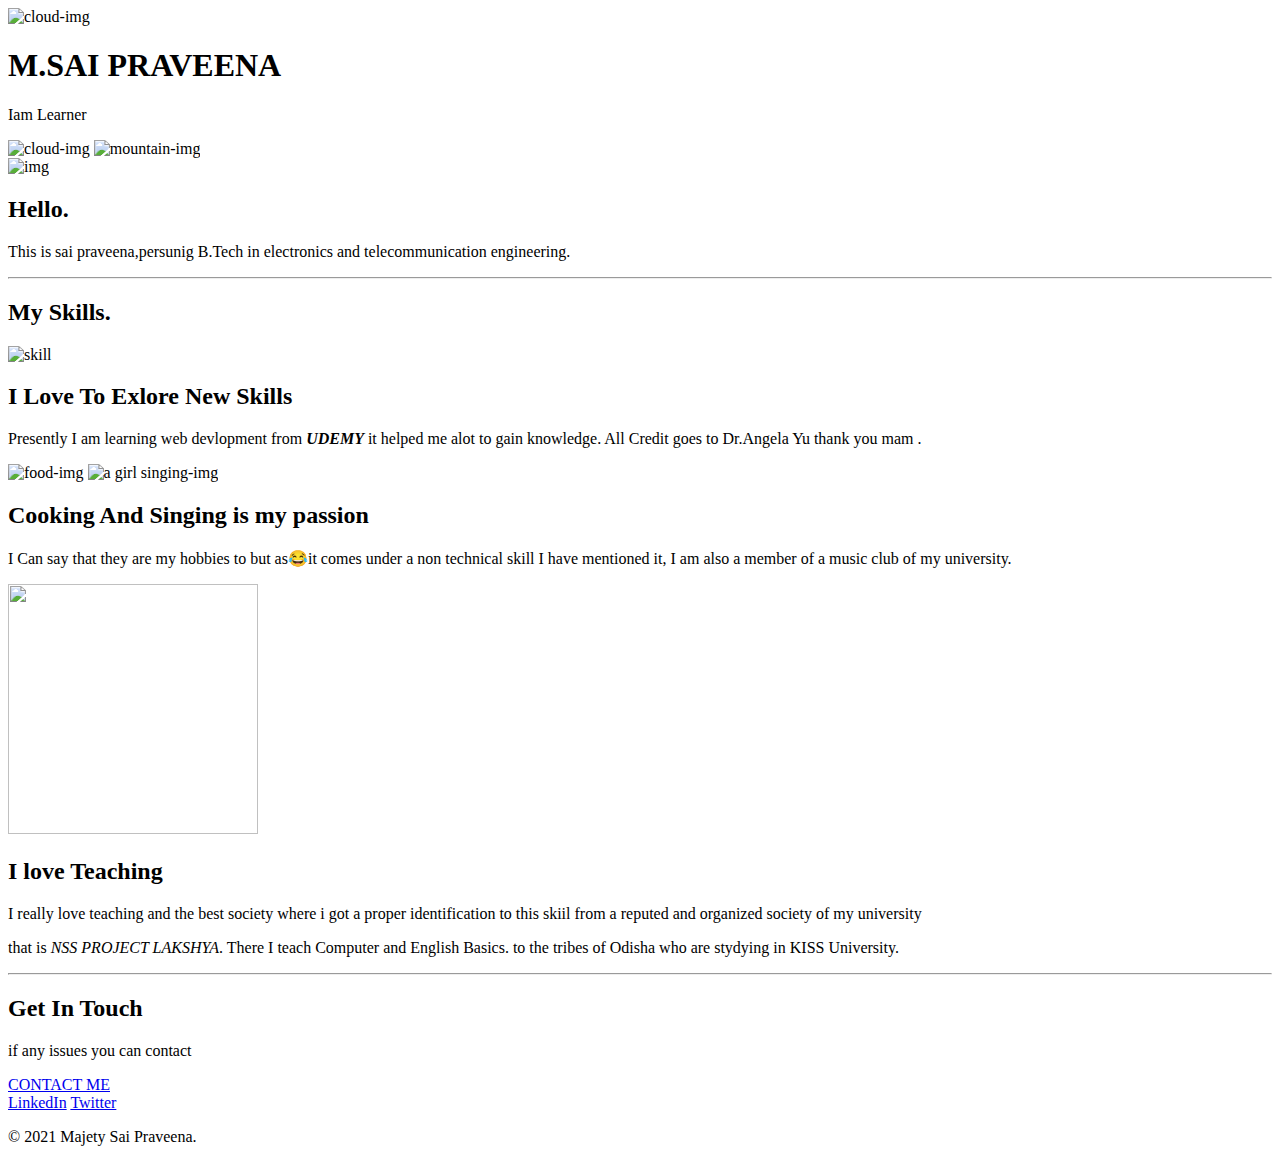
==== index.html @ 6e51d387 "Add files via upload" ====
<!DOCTYPE html>
<html lang="en" dir="ltr">
  <head>
    <meta charset="utf-8">
    <title> M.SAI PARVEENA</title>
    <link rel="stylesheet" href="css/styles.css">
    <link rel="icon" href="favicon.ico">
    <link rel="preconnect" href="https://fonts.gstatic.com">
    <link rel="preconnect" href="https://fonts.gstatic.com">
    <link rel="preconnect" href="https://fonts.gstatic.com">
    <link rel="preconnect" href="https://fonts.gstatic.com">
    <link href="https://fonts.googleapis.com/css2?family=Basic&family=Girassol&family=Sacramento&display=swap" rel="stylesheet">
  <body>
    <div class="top-container">
      <img class="top-cloud"src="images/cloud.png"alt="cloud-img" >
      <h1>M.SAI PRAVEENA</h1>

      <p>  I<span class="am">am</span>  Learner</p>
      <img class="bottom-cloud"src="images/cloud.png"alt="cloud-img" >
      <img src="images/mountain.png"alt="mountain-img" >
        </div>
        <div class="middle-container">
          <div class="profile">
            <img src="https://scontent.fbom9-1.fna.fbcdn.net/v/t1.6435-9/172989038_910953742780552_2308946306533810275_n.jpg?_nc_cat=104&ccb=1-3&_nc_sid=09cbfe&_nc_ohc=qlMtPDoCe_EAX_sEuRl&_nc_ht=scontent.fbom9-1.fna&oh=e0bf03da903307e027237a2ecd6a7be4&oe=60B00197" alt="img" height="300px" width="200px">
            <h2>Hello.</h2>
            <p class="intro">

          This is sai praveena,persunig B.Tech in electronics and telecommunication engineering.</p>
          </div>
          <hr>
          <div class="skills">
            <h2>My Skills.</h2>
            <div class="skill-row">
          <img class="code-img"src="images/skills1.png" alt="skill" height="300px" width="300px">
              <h2>I Love To Exlore New Skills</h2>
              <p>Presently I am learning web devlopment from <strong><em>UDEMY</em></strong> it helped me alot to gain knowledge. All Credit goes to Dr.Angela Yu thank you mam .</p>
            </div>
            <div class="skill-row">
              <td><img class="food" src="https://media.giphy.com/media/L1ge3nIyrXt6/giphy.gif" alt="food-img" height="350px"width="230px"></td>
              <td>
                <img class="singing" src="https://media.giphy.com/media/yoJC2NCsQD0p6vL9ss/giphy.gif" alt=" a girl singing-img"height="350px"width="230px">
              </td>
              <h2>Cooking And Singing is my passion</h2>
              <p> I Can say that they are my hobbies to but as😂it comes under a non technical skill I have mentioned it, I am also a member of a music club of my university. </p>
            </div>
          </div>
          <div>
            <div class="skills-row 2">
          <img class="teaching" src="https://encrypted-tbn0.gstatic.com/images?q=tbn:ANd9GcTtq6sMvLe3Yg-k1llDduy6dbyoh6B1EUEhuw&usqp=CAU"  height="250px"width="250px">
          <h2>I love Teaching</h2>
          <p>
            I really love teaching and the best society where i got a proper identification to this skiil from a reputed and organized society of my university</p>
          <p>  that is <em>NSS PROJECT LAKSHYA</em>. There I teach Computer and English Basics. to the tribes of Odisha who are stydying in KISS University.
          </p>
            </div>
          </div>
          <hr>
          <div class="contact-me">
            <h2>Get In Touch</h2>
            <p class="let">
              if any issues you can contact
            </p>
            <a class="btn" href="contact/contact.html">CONTACT ME</a>
          </div>
        </div>


        <div class="bottom-container">
          <a class="footer-link" href="https://www.linkedin.com/in/sai-praveena-8713951b4/">LinkedIn</a>
          <a class="footer-link" href="https://twitter.com/saipraveena20">Twitter</a>

          <p class="copy-right">© 2021 Majety Sai Praveena.</p>
        </div>
  </body>
</html>
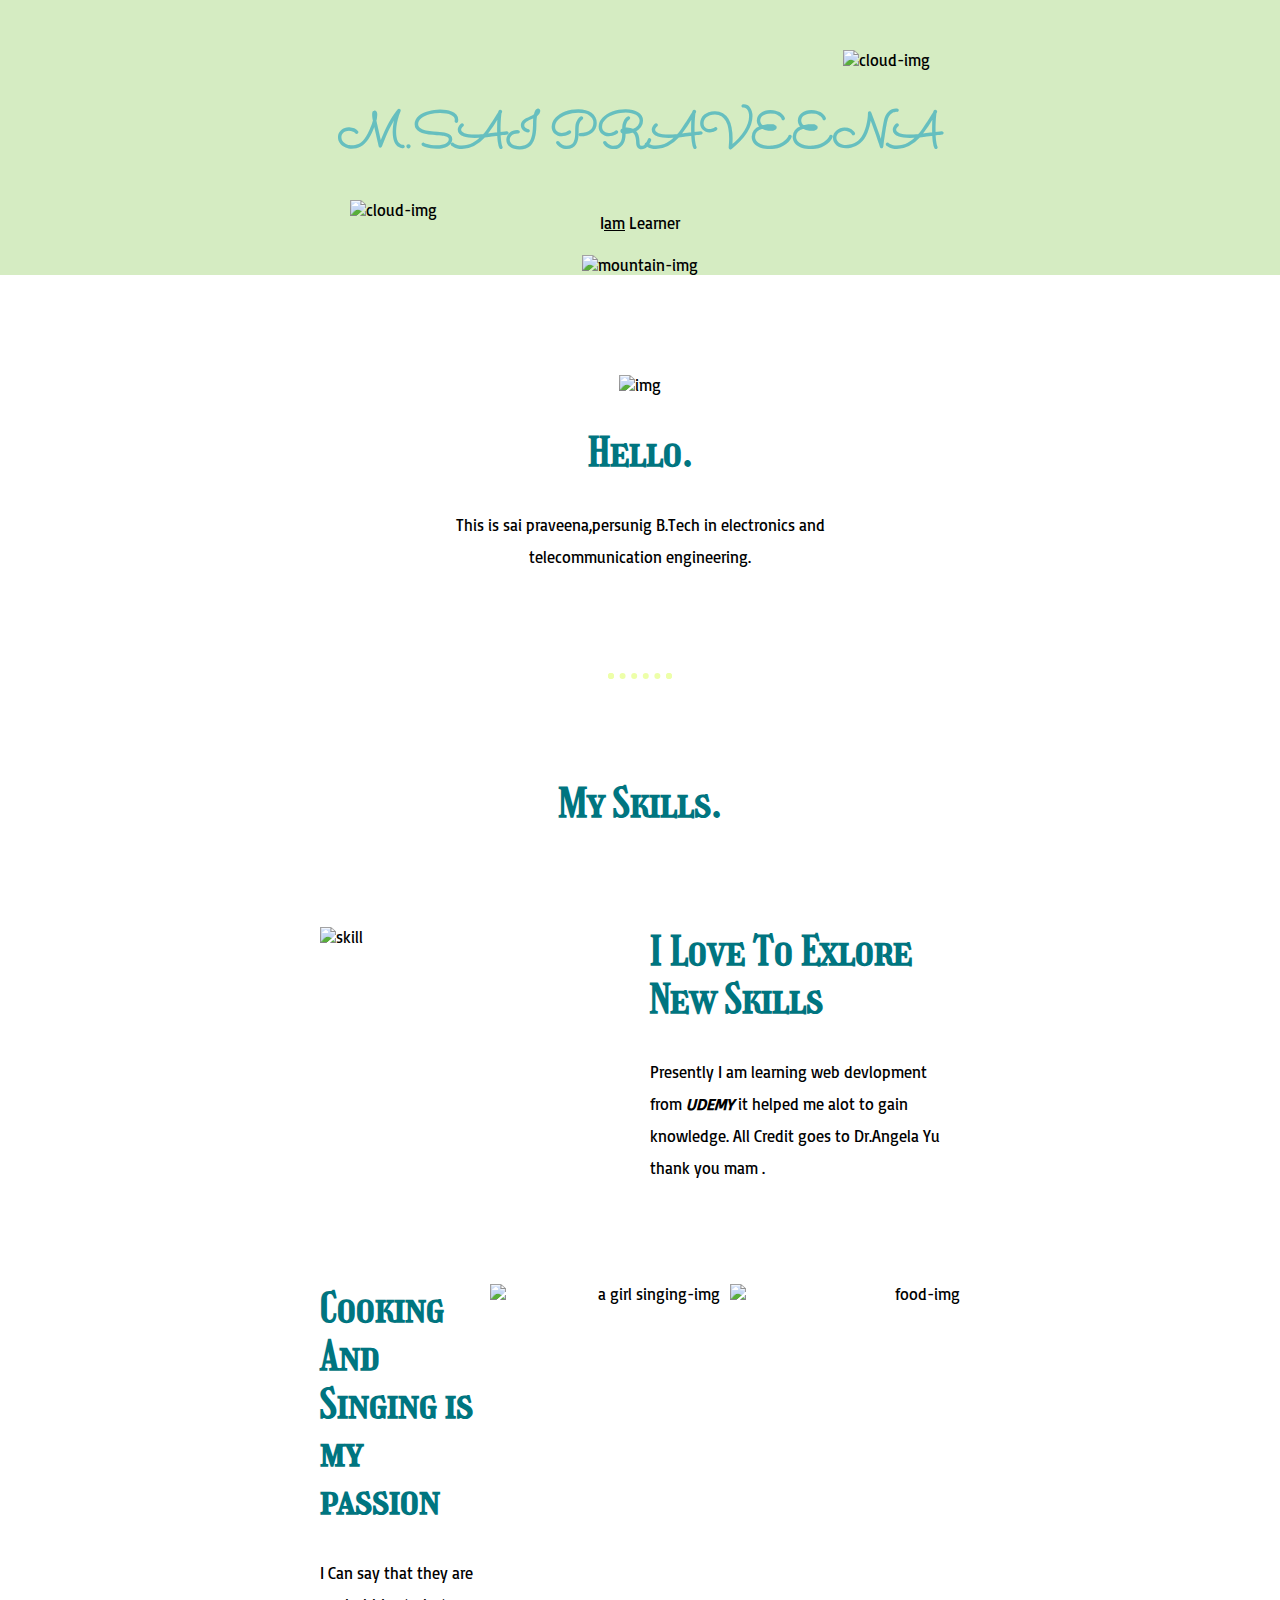
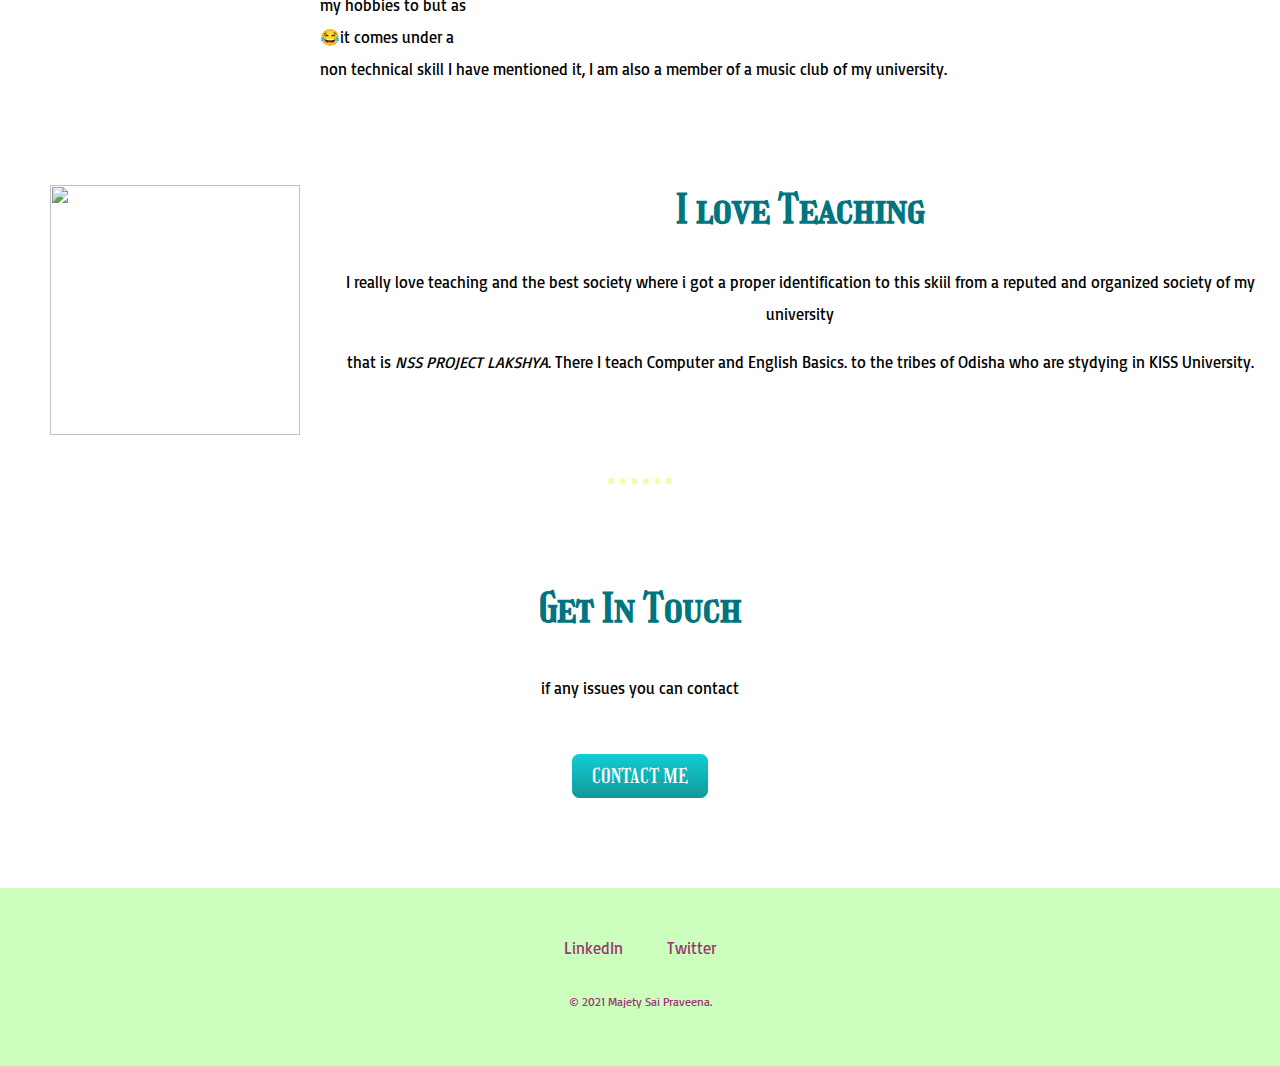
==== commit dfc39ceb: "Update index.html" ====
--- a/index.html
+++ b/index.html
@@ -3,7 +3,7 @@
   <head>
     <meta charset="utf-8">
     <title> M.SAI PARVEENA</title>
-    <link rel="stylesheet" href="css/styles.css">
+    <link rel="stylesheet" href="styles.css">
     <link rel="icon" href="favicon.ico">
     <link rel="preconnect" href="https://fonts.gstatic.com">
     <link rel="preconnect" href="https://fonts.gstatic.com">
--- a/styles.css
+++ b/styles.css
@@ -0,0 +1,100 @@
+body {
+  margin: 0;
+  text-align: center;
+font-family: 'Basic', sans-serif;}
+
+h1 {
+  margin-top: 0;
+ font-family: 'Sacramento', cursive;
+  color: #66BFBF;
+  font-size: 50px;
+}
+h2{font-family: 'Girassol', cursive;
+font-size: 2.5rem;
+color: #007580;
+}
+h3{font-family: 'Girassol', cursive;}
+.top-container {
+  background-color: #d5ecc2;
+  position: relative;
+  padding-top: 100px ;}
+p{line-height: 2;}
+hr{border: dotted #edffa9 6px;
+border-bottom: none;
+width: 4%;
+margin:100px auto;}
+a{color:#9b3675;
+margin:10px 20px;
+text-decoration: none;}
+a:hover{color:#02475e}
+.middle-container {margin: 100px 0;
+}
+
+.bottom-container {background-color: #ccffbd;
+  padding:50px 0 20px;
+
+}
+.skill-row{width:50%;
+margin: 100px auto 100px auto;
+text-align: left;
+}
+.code-img{float:left;
+margin-right: 30px;}
+.food{float:right;
+  text-align: right;
+}
+.singing{float:right;
+margin-right: 10px;
+text-align: right;
+margin-left: 10px;}
+.teaching{float:left;
+margin-right:20px;
+margin-left: 50px;
+text-align: right;}
+.am {
+  text-decoration: underline;
+}
+.intro{width:30%;
+margin: auto;}
+.let{width:40%;
+margin:40px auto 60px;}
+.btn {
+  background: #11cdd4;
+  background-image: -webkit-linear-gradient(top, #11cdd4, #11999a);
+  background-image: -moz-linear-gradient(top, #11cdd4, #11999a);
+  background-image: -ms-linear-gradient(top, #11cdd4, #11999a);
+  background-image: -o-linear-gradient(top, #11cdd4, #11999a);
+  background-image: linear-gradient(to bottom, #11cdd4, #11999a);
+  -webkit-border-radius: 8;
+  -moz-border-radius: 8;
+  border-radius: 8px;
+  font-family: 'Girassol', cursive;
+  color: #ffffff;
+  font-size: 20px;
+  padding: 10px 20px 10px 20px;
+  text-decoration: none;
+}
+
+.btn:hover {
+  background: #30e3cb;
+  background-image: -webkit-linear-gradient(top, #30e3cb, #2bc4ad);
+  background-image: -moz-linear-gradient(top, #30e3cb, #2bc4ad);
+  background-image: -ms-linear-gradient(top, #30e3cb, #2bc4ad);
+  background-image: -o-linear-gradient(top, #30e3cb, #2bc4ad);
+  background-image: linear-gradient(to bottom, #30e3cb, #2bc4ad);
+  text-decoration: none;
+}
+.copy-right{color:#9b3675;
+font-size: 0.75rem;
+padding:20px 0;}
+.bottom-cloud {
+  position: absolute;
+  left: 350px;
+  top: 200px;
+}
+
+.top-cloud {
+  position: absolute;
+  right: 350px;
+  top: 50px;
+}
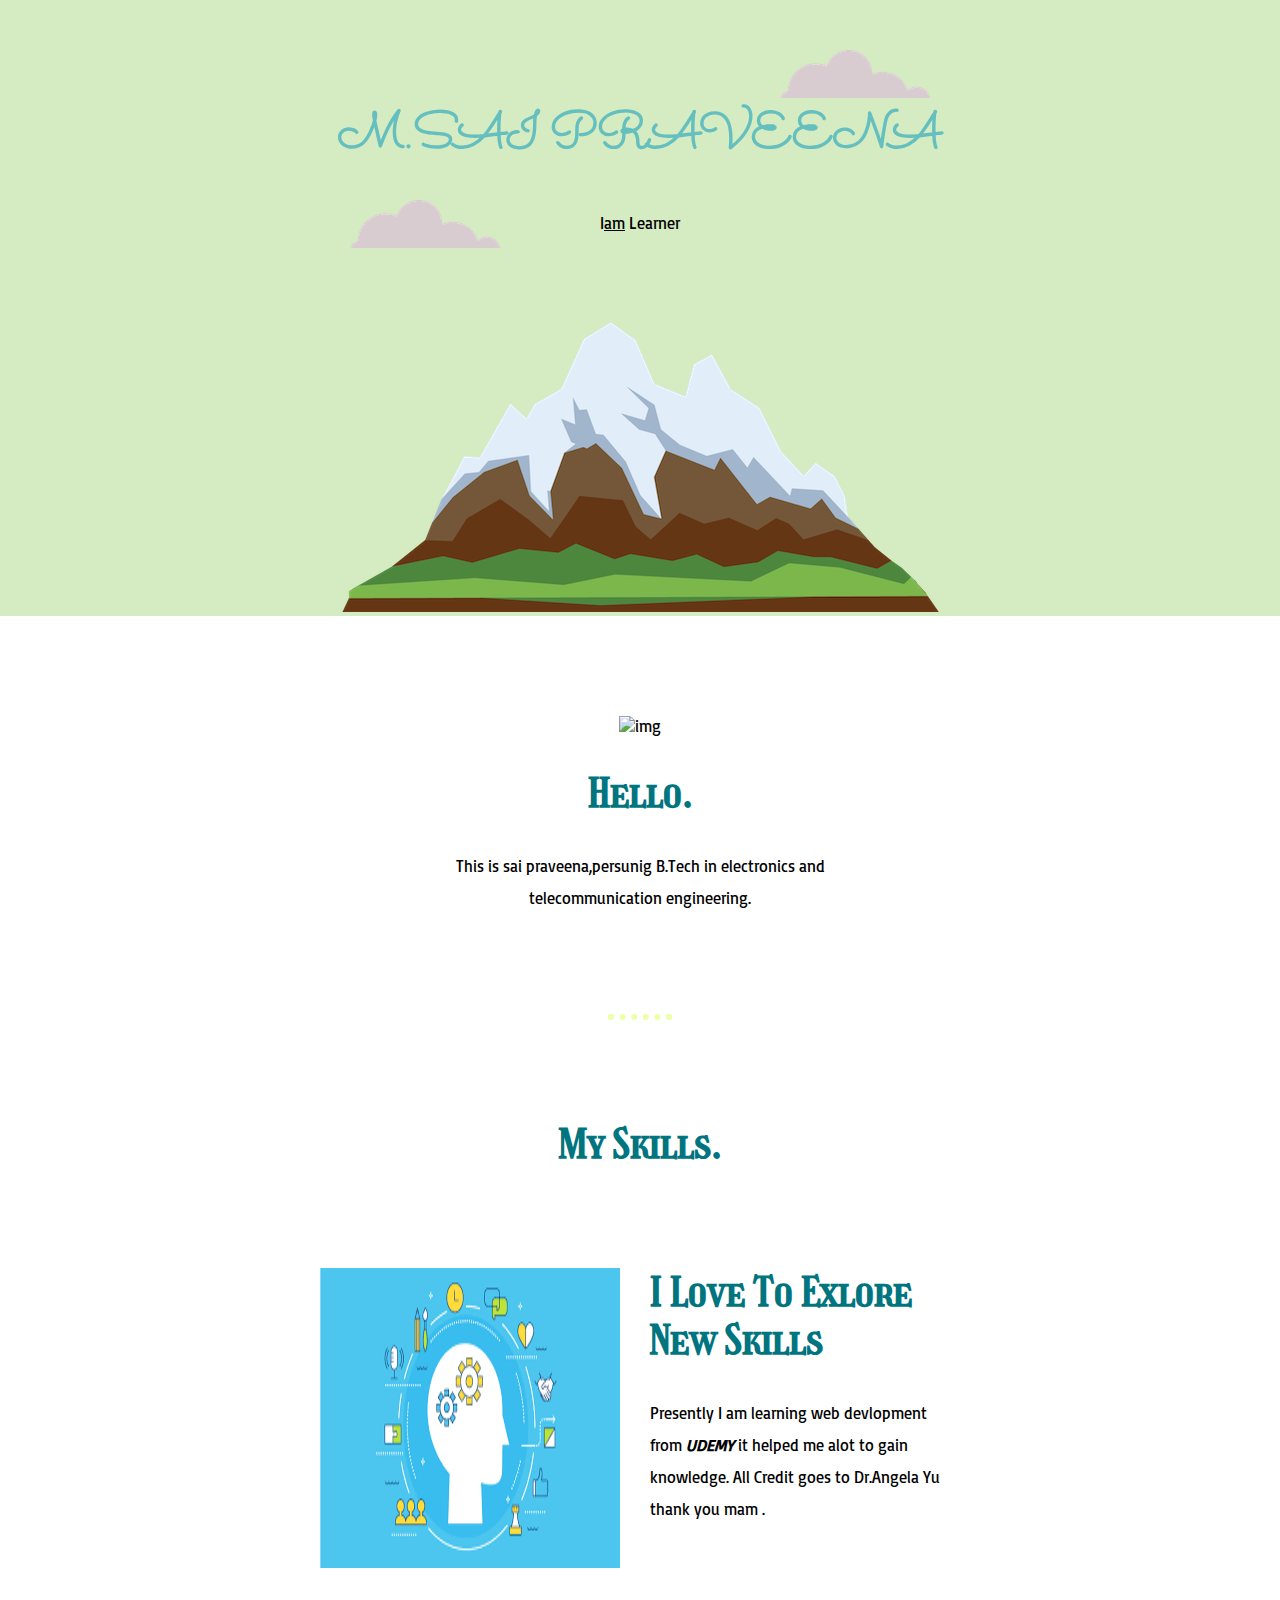
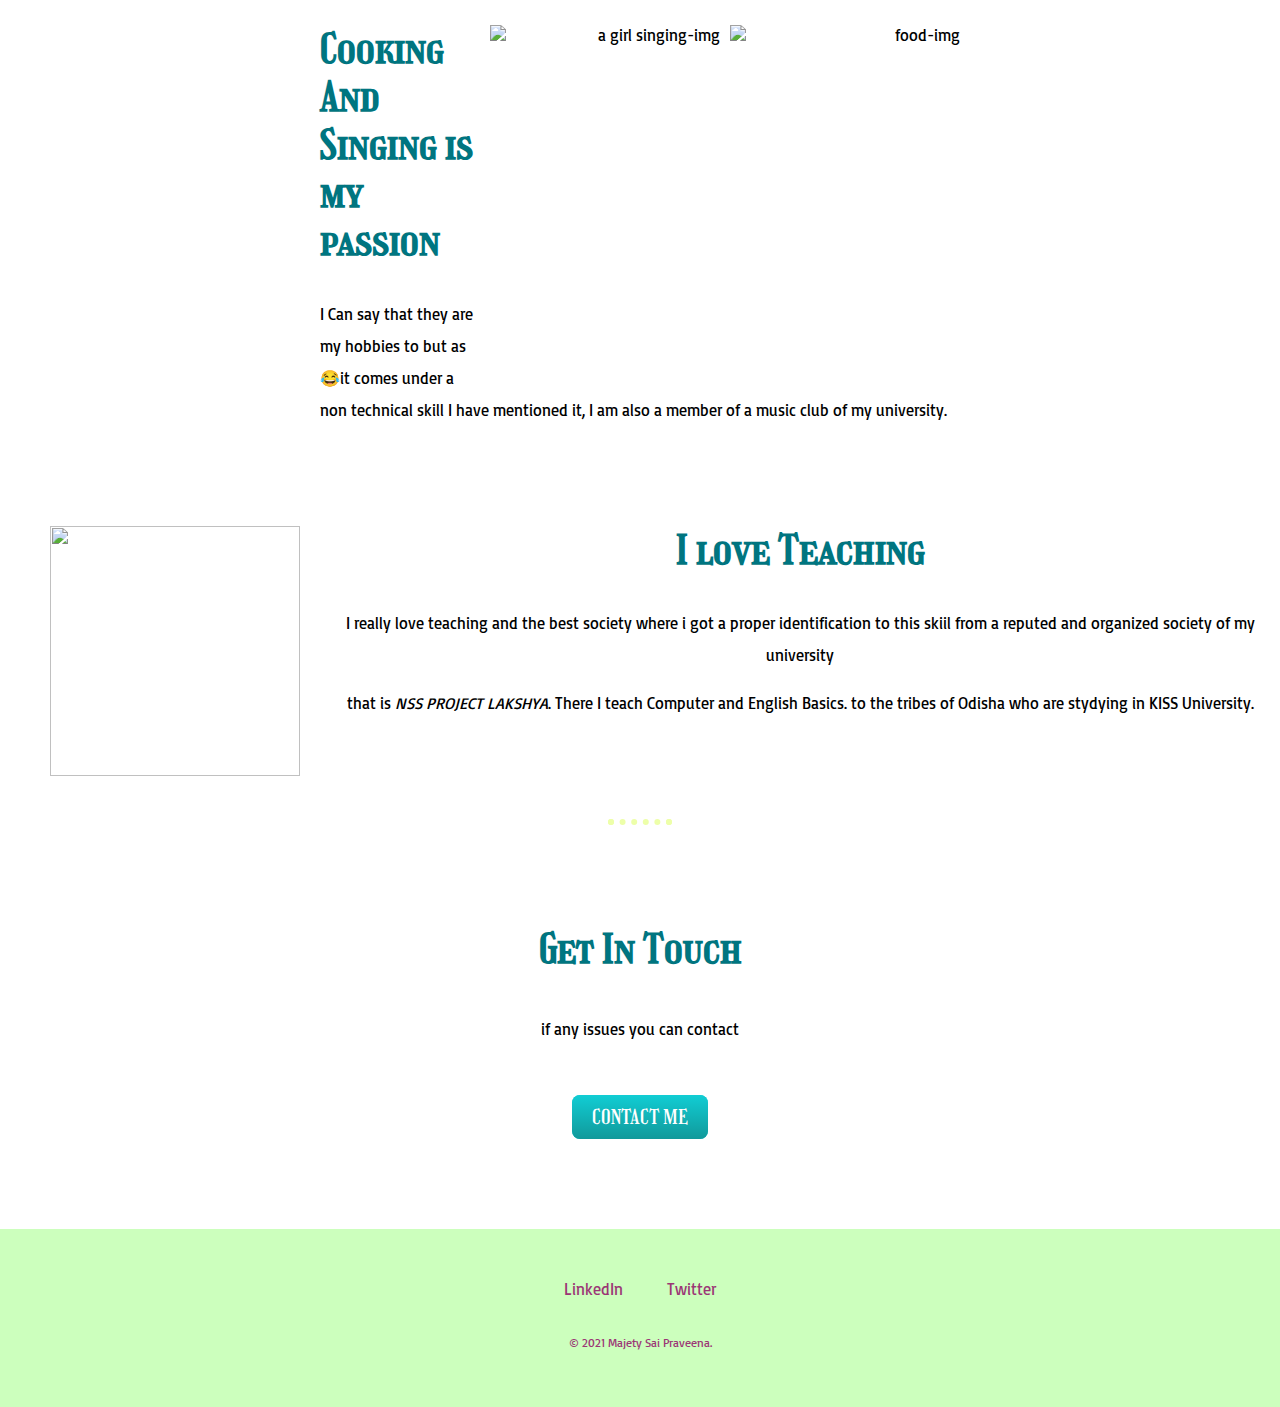
==== commit 9af78dcd: "Update index.html" ====
--- a/index.html
+++ b/index.html
@@ -12,12 +12,12 @@
     <link href="https://fonts.googleapis.com/css2?family=Basic&family=Girassol&family=Sacramento&display=swap" rel="stylesheet">
   <body>
     <div class="top-container">
-      <img class="top-cloud"src="images/cloud.png"alt="cloud-img" >
+      <img class="top-cloud"src="cloud.png"alt="cloud-img" >
       <h1>M.SAI PRAVEENA</h1>
 
       <p>  I<span class="am">am</span>  Learner</p>
-      <img class="bottom-cloud"src="images/cloud.png"alt="cloud-img" >
-      <img src="images/mountain.png"alt="mountain-img" >
+      <img class="bottom-cloud"src="cloud.png"alt="cloud-img" >
+      <img src="mountain.png"alt="mountain-img" >
         </div>
         <div class="middle-container">
           <div class="profile">
@@ -31,7 +31,7 @@
           <div class="skills">
             <h2>My Skills.</h2>
             <div class="skill-row">
-          <img class="code-img"src="images/skills1.png" alt="skill" height="300px" width="300px">
+          <img class="code-img"src="skills1.png" alt="skill" height="300px" width="300px">
               <h2>I Love To Exlore New Skills</h2>
               <p>Presently I am learning web devlopment from <strong><em>UDEMY</em></strong> it helped me alot to gain knowledge. All Credit goes to Dr.Angela Yu thank you mam .</p>
             </div>
